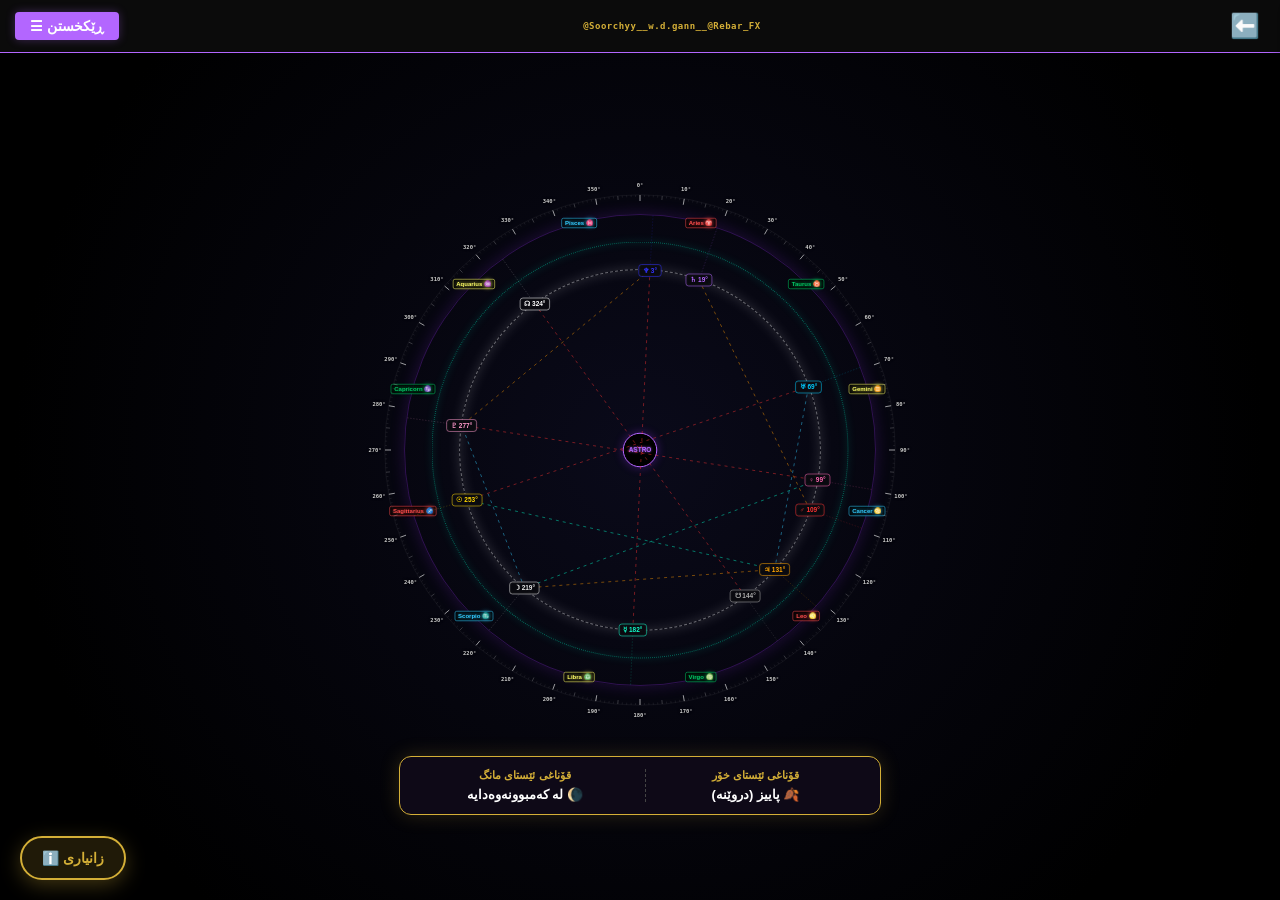
==== astro.html @ 86a9c88e "Add files via upload" ====
<!DOCTYPE html>
<html lang="ku" dir="rtl">
<head>
    <meta charset="UTF-8">
    <meta name="viewport" content="width=device-width, initial-scale=1.0, maximum-scale=1.0, user-scalable=no">
    <title>Rêbar FX - Astro Map API</title>
    <style>
        :root { --neon-cyan: #00ffcc; --neon-gold: #d4af37; --neon-pink: #ff3399; --neon-purple: #b366ff; --neon-blue: #33ccff; --bg-dark: #000; }
        body { background: #000; margin: 0; overflow: hidden; font-family: sans-serif; touch-action: none; color: white; direction: ltr; user-select: none; -webkit-user-select: none; -webkit-touch-callout: none; }
        
        /* Header */
        .header { position: fixed; top: 0; width: 100%; background: rgba(12, 12, 12, 0.95); padding: 12px 15px; border-bottom: 1px solid var(--neon-purple); z-index: 9999; display: flex; align-items: center; justify-content: space-between; box-sizing: border-box; backdrop-filter: blur(5px); direction: ltr;}
        .menu-toggle { background: var(--neon-purple); border: none; color: #fff; padding: 6px 15px; border-radius: 4px; font-weight: bold; cursor: pointer; font-size: 14px; box-shadow: 0 0 10px rgba(179, 102, 255, 0.3); order: 1; }
        .center-brand-text { color: var(--neon-gold); font-weight: bold; font-size: 9px; font-family: monospace; order: 2; flex: 1; text-align: center; letter-spacing: 0.5px; white-space: nowrap; overflow: hidden; text-overflow: ellipsis; padding: 0 5px; }
        .back-arrow-btn { background: transparent; border: none; color: var(--neon-purple); font-size: 24px; cursor: pointer; transition: 0.3s; padding: 0 5px; display: flex; align-items: center; order: 3; text-decoration: none;}
        .back-arrow-btn:active { transform: scale(0.9); color: #fff; }
        
        /* Sidebar */
        .sidebar { position: fixed; top: 0; width: 310px; height: 100%; background: #0a0a0f; z-index: 9999999; transition: 0.3s; padding: 85px 20px 120px 20px; box-sizing: border-box; overflow-y: auto; box-shadow: 0 0 20px rgba(0,0,0,0.9); }
        html[dir="rtl"] .sidebar { right: -320px; border-left: 1px solid var(--neon-purple); direction: rtl; }
        html[dir="rtl"] .sidebar.active { right: 0; }
        html[dir="rtl"] .close-menu { left: 15px; right: auto; }
        html[dir="ltr"] .sidebar { left: -320px; border-right: 1px solid var(--neon-purple); direction: ltr; }
        html[dir="ltr"] .sidebar.active { left: 0; }
        html[dir="ltr"] .close-menu { right: 15px; left: auto; }
        .close-menu { position: absolute; top: 15px; background: none; border: 1px solid var(--neon-purple); color: var(--neon-purple); padding: 2px 8px; cursor: pointer; border-radius: 4px; font-weight: bold; }
        
        /* Form Inputs */
        .menu-item { margin-top: 15px; border-bottom: 1px dashed #333; padding-bottom: 15px; }
        .menu-item label { display: block; color: var(--neon-purple); font-size: 13px; margin-bottom: 6px; font-weight: bold; text-align: center; }
        input, select { background: #0a0a0a; border: 1px solid #444; color: #fff; padding: 8px; border-radius: 5px; font-size: 14px; outline: none; width: 100%; box-sizing: border-box; text-align: center; font-weight: bold; font-family: monospace;}
        input:focus, select:focus { border-color: var(--neon-purple); }
        .helper-text { font-size: 11px; color: #888; margin-top: 8px; text-align: center; line-height: 1.5; }
        .toggle-group { display: flex; align-items: center; justify-content: center; gap: 8px; color: var(--neon-cyan); font-size: 13px; font-weight: bold; margin-top: 10px; }
        .toggle-group input { width: auto; transform: scale(1.2); accent-color: var(--neon-cyan); }

        /* API & Search Boxes */
        .api-box { background: rgba(0, 255, 204, 0.05); padding: 15px; border-radius: 8px; border: 1px dashed var(--neon-cyan); margin-bottom: 15px; text-align: center;}
        .api-box label { color: var(--neon-cyan); font-size: 14px; font-weight: bold; margin-bottom: 10px; display: block;}
        
        .search-box { background: rgba(212, 175, 55, 0.05); padding: 15px; border-radius: 8px; border: 1px dashed var(--neon-gold); margin-bottom: 15px; text-align: center;}
        .search-box label { color: var(--neon-gold); font-size: 14px; font-weight: bold; margin-bottom: 15px; display: block;}
        .search-group { margin-bottom: 12px; border-bottom: 1px solid #222; padding-bottom: 12px;}
        .search-group:last-child { border-bottom: none; margin-bottom: 0; padding-bottom: 0;}
        .search-group input { border-color: #555; color: #fff; font-size: 14px; margin-bottom: 8px;}
        .search-group input:focus { border-color: var(--neon-gold); }
        .degree-result { font-size: 14px; font-weight: bold; background: #000; padding: 4px 8px; border-radius: 4px; border: 1px solid #333; display: inline-block;}

        /* Map Area */
        #viewport-maps { position: absolute; top: 0; left: 0; width: 100vw; height: 100vh; overflow: hidden; display: block; z-index: 10; background: radial-gradient(circle at center, #0a0a1a 0%, #000 80%);}
        .map-area { position: absolute; width: 6000px; height: 6000px; display: flex; align-items: center; justify-content: center; cursor: grab; left: 50%; top: 50%; transform: translate(-50%, -50%);}
        .map-area:active { cursor: grabbing; }
        #zoom-layer { position: relative; transform-origin: center; display: flex; align-items: center; justify-content: center;}
        
        /* Astro Wheel Styles */
        .master-wheel { position: relative; width: 1100px; height: 1100px; display: block; }
        .ring { position: absolute; top: 50%; left: 50%; transform: translate(-50%, -50%); border-radius: 50%; pointer-events: none; }
        
        .degree-ring { width: 1020px; height: 1020px; border: 1px solid rgba(255, 255, 255, 0.1); box-shadow: 0 0 10px rgba(255,255,255,0.02); }
        .degree-text { color: #ccc; font-size: 11px; font-weight: bold; font-family: monospace; z-index: 40; text-shadow: 0 0 5px #000;}
        .zodiac-ring { width: 940px; height: 940px; border: 2px solid rgba(138, 43, 226, 0.3); box-shadow: 0 0 30px rgba(138, 43, 226, 0.2); }
        .live-price-ring { width: 830px; height: 830px; border: 2px dotted rgba(0, 255, 204, 0.4); box-shadow: 0 0 20px rgba(0,255,204,0.1), inset 0 0 20px rgba(0,255,204,0.1); }
        .planet-ring { width: 720px; height: 720px; border: 2px dashed rgba(255, 255, 255, 0.4); box-shadow: 0 0 25px rgba(255,255,255,0.15), inset 0 0 25px rgba(255,255,255,0.15); }
        
        .center-box { position: absolute; top: 50%; left: 50%; transform: translate(-50%, -50%); width: 65px; height: 65px; background: #000; border: 2px solid #b366ff; border-radius: 50%; display: flex; align-items: center; justify-content: center; font-weight: bold; color: #b366ff; font-size: 13px; z-index: 100; box-shadow: 0 0 20px rgba(138, 43, 226, 0.4); text-shadow: 0 0 5px #b366ff;}
        .node { position: absolute; transform: translate(-50%, -50%); white-space: nowrap; pointer-events: none; }
        .zodiac-node { font-size: 12px; font-weight: bold; z-index: 55; background: rgba(0,0,0,0.8); padding: 2px 6px; border-radius: 4px; border: 1px solid; }
        .planet-node { font-size: 13px; font-weight: bold; z-index: 500; background: rgba(10,10,15,0.95); padding: 4px 8px; border-radius: 6px; border: 1px solid; box-shadow: inset 0 0 5px rgba(255,255,255,0.1); transition: 0.3s;}
        
        .live-marker { font-size: 15px !important; font-weight: 900 !important; color: #000 !important; background: var(--neon-cyan) !important; border: 2px solid #fff !important; box-shadow: 0 0 20px var(--neon-cyan) !important; z-index: 600; text-shadow: none !important; transition: all 0.5s ease-out;}
        .search-marker { font-size: 13px !important; font-weight: bold !important; color: #fff !important; background: rgba(212, 175, 55, 0.9) !important; border: 1px solid var(--neon-gold) !important; box-shadow: 0 0 15px var(--neon-gold) !important; z-index: 550;}
        
        svg { position: absolute; top: 0; left: 0; width: 100%; height: 100%; pointer-events: none; z-index: 450; }
        .rx-tag { color: #ff3333; font-size: 10px; font-weight: bold; vertical-align: super; margin-left: 2px;}

        /* Floating Info Button & Modals */
        #astro-info-btn { position: fixed; bottom: 20px; left: 20px; background: rgba(212, 175, 55, 0.15); border: 2px solid var(--neon-gold); color: var(--neon-gold); padding: 12px 20px; border-radius: 30px; font-weight: bold; cursor: pointer; font-size: 14px; z-index: 10001; box-shadow: 0 5px 20px rgba(212, 175, 55, 0.3); backdrop-filter: blur(5px); transition: 0.3s; }
        #astro-info-btn:active { transform: scale(0.95); }

        #phase-container { position: fixed; bottom: 85px; left: 50%; transform: translateX(-50%); background: rgba(15, 10, 25, 0.95); border: 1px solid var(--neon-gold); border-radius: 12px; padding: 12px 15px; z-index: 9999; box-shadow: 0 0 20px rgba(212,175,55,0.2); width: 90%; max-width: 450px; display: none; grid-template-columns: 1fr 1fr; gap: 10px; backdrop-filter: blur(5px); }
        .phase-col { text-align: center; display: flex; flex-direction: column; justify-content: center; }
        .phase-title { font-size: 11px; color: var(--neon-gold); margin-bottom: 5px; font-weight: bold; text-transform: uppercase;}
        .phase-val { font-size: 13px; color: #fff; font-weight: bold; }
        .eclipse-warn { color: #ff3333; font-size: 11px; font-weight: bold; margin-top: 5px; animation: blink 1.5s infinite; }
        @keyframes blink { 0% { opacity: 1; } 50% { opacity: 0.4; } 100% { opacity: 1; } }

        #view-astro-info { position: fixed; top: 50%; left: 50%; transform: translate(-50%, -50%); width: 90%; max-width: 420px; max-height: 85vh; background: rgba(15, 10, 25, 0.98); border: 2px solid var(--neon-gold); border-radius: 12px; padding: 0; box-sizing: border-box; display: none; z-index: 10005; box-shadow: 0 10px 50px rgba(0,0,0,0.9); flex-direction: column; }
        .dash-header { text-align: center; color: var(--neon-gold); font-size: 16px; font-weight: bold; padding: 15px; border-bottom: 1px dashed var(--neon-gold); background: rgba(0,0,0,0.5); border-radius: 12px 12px 0 0; }
        .dash-content { padding: 15px; overflow-y: auto; flex: 1; }
        .section-title { color: #fff; font-size: 14px; border-bottom: 1px solid #444; padding-bottom: 5px; margin-bottom: 10px; font-weight: bold;}
        
        .info-card { background: rgba(0,0,0,0.6); border-radius: 6px; padding: 10px; margin-bottom: 8px; }
        html[dir="rtl"] .info-card { border-right: 4px solid #aaa; text-align: right; }
        html[dir="ltr"] .info-card { border-left: 4px solid #aaa; text-align: left; }
        .info-card.gold-asset { border-color: #ffd700; background: linear-gradient(90deg, rgba(0,0,0,0.8) 0%, rgba(255, 215, 0, 0.1) 100%); }
        .info-card.crypto-asset { border-color: #ff99cc; background: linear-gradient(90deg, rgba(0,0,0,0.8) 0%, rgba(255, 153, 204, 0.1) 100%); }
        .info-card.macro-asset { border-color: #00ffcc; background: linear-gradient(90deg, rgba(0,0,0,0.8) 0%, rgba(0, 255, 204, 0.1) 100%); }
        .info-head { display: flex; justify-content: space-between; align-items: center; border-bottom: 1px solid #333; padding-bottom: 4px; margin-bottom: 6px; }
        .info-title { font-weight: bold; font-size: 13px; color: #fff; }
        .info-body { font-size: 11px; line-height: 1.6; color: #ccc; }
        .info-body strong { color: #fff; }

        .signal-card { background: rgba(0,0,0,0.7); border-radius: 6px; padding: 10px; margin-bottom: 10px; border: 1px solid #333;}
        html[dir="rtl"] .signal-card.buy { border-right: 4px solid #00ffcc; }
        html[dir="ltr"] .signal-card.buy { border-left: 4px solid #00ffcc; }
        html[dir="rtl"] .signal-card.sell { border-right: 4px solid #ff3333; }
        html[dir="ltr"] .signal-card.sell { border-left: 4px solid #ff3333; }
        html[dir="rtl"] .signal-card.neutral { border-right: 4px solid #ffcc00; }
        html[dir="ltr"] .signal-card.neutral { border-left: 4px solid #ffcc00; }
        .sig-head { display: flex; justify-content: space-between; align-items: center; border-bottom: 1px dashed #444; padding-bottom: 5px; margin-bottom: 6px; }
        .sig-title { font-weight: bold; font-size: 13px; color: #fff; }
        .sig-impact { font-size: 10px; color: #00ffcc; background: #111; padding: 4px; border-radius: 4px; margin-bottom: 6px; border: 1px dashed #333; line-height: 1.5;}
        .sig-body { font-size: 11px; line-height: 1.5; color: #ddd; margin-bottom: 6px; }
        .sig-times { display: flex; justify-content: space-between; font-size: 10px; color: #888; background: #050505; padding: 6px; border-radius: 4px; border: 1px solid #222;}
        .sig-times span strong { color: #00ffcc; display: block; margin-top: 2px; font-size: 11px;}
        .sig-times span.end strong { color: #ff3333; }
    </style>
</head>
<body oncontextmenu="return false;">

    <div class="header">
        <button class="menu-toggle" id="btn-menu" data-i18n="btn_menu">☰ ڕێکخستن</button>
        <div class="center-brand-text">@Soorchyy__w.d.gann__@Rebar_FX</div>
        <a href="index.html?showHub=true" class="back-arrow-btn">⬅️</a>
    </div>

    <button id="astro-info-btn" onclick="window.toggleAstroInfo()">
        <span data-i18n="btn_astro_info">ℹ️ زانیاری</span>
    </button>

    <div class="sidebar" id="sidebar">
        <button class="close-menu" id="btn-close-menu">✕</button>
        
        <h3 style="color: var(--neon-purple); text-align: center; border-bottom: 1px dashed #444; padding-bottom: 10px; margin-top: 0;" data-i18n="side_title">ڕێکخستنی فەلەکی</h3>

        <div id="controls-astro">
            
            <div class="api-box">
                <label data-i18n="lbl_api">📡 داتای لایڤ بە دەوری بازنەکە</label>
                <select id="liveApiAsset" onchange="window.toggleLiveApi()" style="color: var(--neon-cyan); border-color: var(--neon-cyan);">
                    <option value="none" data-i18n="api_off">بکوژێنەوە (Off)</option>
                    <option value="BTCUSDT" data-i18n="api_btc">بیتکۆین (BTC)</option>
                    <option value="PAXGUSDT" data-i18n="api_gold">زێڕ (PAXG/XAU)</option>
                </select>
                <div id="liveApiDisplay" style="color:#00ffcc; font-size:18px; margin-top:10px; font-weight:bold; font-family: monospace;">-- $</div>
            </div>

            <div class="search-box">
                <label data-i18n="lbl_search">🔍 گەڕان (قیمەت، بەروار، کات)</label>
                
                <div class="search-group">
                    <input type="number" id="searchPrice" data-i18n-ph="ph_search_price" placeholder="گەڕان بۆ نرخ..." oninput="window.updateAstro()">
                    <select id="astroPriceConvMethod" onchange="window.updateAstro()" style="font-size: 11px; padding: 4px; background:#111;">
                        <option value="sqrt" data-i18n="opt_conv_sqrt">ڕەگی دووجا (Square Root)</option>
                        <option value="mod" data-i18n="opt_conv_mod">دابەشکردن (Modulo 360)</option>
                    </select>
                    <div class="degree-result" id="resPriceDeg" style="color: var(--neon-gold);">--°</div>
                </div>
                
                <div class="search-group">
                    <input type="date" id="searchDate" onchange="window.updateAstro()" style="color: var(--neon-blue);">
                    <div class="degree-result" id="resDateDeg" style="color: var(--neon-blue);">--°</div>
                </div>
                
                <div class="search-group">
                    <input type="time" id="searchTime" onchange="window.updateAstro()" style="color: var(--neon-pink);">
                    <div class="degree-result" id="resTimeDeg" style="color: var(--neon-pink);">--°</div>
                </div>
                
                <div class="helper-text" data-i18n="help_search">هەر یەکێک بنووسیت ڕاستەوخۆ دەچێتە سەر نەخشەکە.</div>
            </div>

            <div class="menu-item">
                <label data-i18n="lbl_geom">شێوەی ئەندازەیی (Geometry)</label>
                <select id="astroGeometry" onchange="window.updateAstro()">
                    <option value="none" data-i18n="geo_none" selected>بێ شێوە (None)</option>
                    <option value="tetra" data-i18n="geo_tetra">تێتراگرام (چوارگۆشە - 90°)</option>
                    <option value="penta" data-i18n="geo_penta">پێنتاگرام (٥ پەڕ - 72°)</option>
                    <option value="hexa" data-i18n="geo_hexa">هێکساگرام (٦ پەڕ - 60°)</option>
                </select>
            </div>

            <div class="menu-item">
                <label data-i18n="lbl_astro_datetime">بەروار و کات (هەسارەکان)</label>
                <input type="date" id="astroDate" onchange="window.updateAstro()">
                <input type="time" id="astroTime" onchange="window.updateAstro()" style="margin-top: 5px;">
                <div class="helper-text" data-i18n="help_live">بەتاڵی بهێڵەوە بۆ کاتی لایڤ</div>
            </div>

            <div class="menu-item" style="border-bottom: none; display: flex; flex-wrap: wrap; justify-content: center; gap: 15px;">
                <div class="toggle-group"><input type="checkbox" id="astroShowPlanets" checked><span data-i18n="toggle_planets">هەسارەکان</span></div>
                <div class="toggle-group"><input type="checkbox" id="astroShowAspects" checked><span data-i18n="toggle_aspects">هێڵی پەیوەندییەکان</span></div>
            </div>
        </div>
    </div>

    <div id="view-astro-info">
        <div class="dash-header">
            <span style="cursor: pointer; color: #ff3333; float: left; font-size: 20px; line-height: 1;" onclick="window.toggleAstroInfo()">✕</span>
            <span data-i18n="info_dash_title">ℹ️ زانیاری و پەیوەندییەکان</span> 
        </div>
        <div class="dash-content">
            <div class="section-title" data-i18n="sec_static_info">📚 ڕێبەری هەسارەکان</div>
            <div id="info-content-container"></div>

            <div class="section-title" style="margin-top: 25px;" data-i18n="sec_live_aspects">⚡ پەیوەندییە چالاکەکان</div>
            <div id="live-aspects-container"></div>
        </div>
    </div>

    <div id="phase-container"></div>

    <div id="viewport-maps">
        <div class="map-area" id="map">
            <div id="zoom-layer">
                <div class="master-wheel" id="container-astro">
                    <div class="ring degree-ring"></div>
                    <div class="ring zodiac-ring"></div>
                    <div class="ring live-price-ring"></div>
                    <div class="ring planet-ring"></div>
                    <div class="center-box">ASTRO</div>
                    <svg id="svg-layer-astro"></svg>
                </div>
            </div>
        </div>
    </div>

    <script>
        const lexicon = {
            ku: {
                btn_menu: "☰ ڕێکخستن", side_title: "ڕێکخستنی فەلەکی", btn_astro_info: "ℹ️ زانیاری",
                lbl_api: "📡 داتای لایڤ بە دەوری بازنەکە (API)", api_off: "بکوژێنەوە (Off)", api_btc: "بیتکۆین (BTC)", api_gold: "زێڕ (PAXG/XAU)",
                lbl_search: "🔍 گەڕان (قیمەت، بەروار، کات)", ph_search_price: "گەڕان بۆ نرخ...", help_search: "هەر یەکێک بنووسیت ڕاستەوخۆ دەچێتە سەر نەخشەکە.",
                opt_conv_sqrt: "ڕەگی دووجا (Square Root)", opt_conv_mod: "دابەشکردن (Modulo 360)",
                lbl_geom: "شێوەی ئەندازەیی (Geometry)", geo_none: "بێ شێوە (None)", geo_tetra: "تێتراگرام (چوارگۆشە - 90°)", geo_penta: "پێنتاگرام (٥ پەڕ - 72°)", geo_hexa: "هێکساگرام (٦ پەڕ - 60°)",
                lbl_astro_datetime: "بەروار و کات (هەسارەکان)", help_live: "بەتاڵی بهێڵەوە بۆ کاتی لایڤ",
                toggle_planets: " پیشاندانی هەسارەکان", toggle_aspects: " هێڵی پەیوەندییەکان",
                ar: "Aries ♈", ta: "Taurus ♉", ge: "Gemini ♊", ca: "Cancer ♋", le: "Leo ♌", vi: "Virgo ♍", li: "Libra ♎", sc: "Scorpio ♏", sa: "Sagittarius ♐", cp: "Capricorn ♑", aq: "Aquarius ♒", pi: "Pisces ♓",
                sec_live_aspects: "⚡ پەیوەندییە چالاکەکانی ئێستا", sec_static_info: "📚 ڕێبەری هەسارەکان (W.D. Gann)", no_signals: "هیچ پەیوەندییەکی ئەندازەیی چالاک نییە.", sig_start: "دەستپێک:", sig_end: "کۆتایی:",
                asp_conj: "Conjunction (0°)", asp_opp: "Opposition (180°)", asp_trine: "Trine (120°)", asp_sq: "Square (90°)", asp_sext: "Sextile (60°)",
                eff_opp: "هێزی ڕاکێشانی پێچەوانە. فشارێکی زۆر بۆ دابەزینی خێرا و گۆڕینی ترێند.", eff_trine: "هاوسەنگی وزەکان. پاڵپشتییەکی زۆر بەهێز بۆ بەردەوامبوونی ترێند.", eff_sq: "پێکدادان. دروستبوونی بەرگرییەکی سەخت و ئەگەری شکانی توند.", eff_sext: "هاوکاری هەسارەکان. هەلێکی کورتخایەن بۆ ئارامی بازاڕ.", eff_conj: "یەکگرتنی وزەکان. دروستبوونی ترێندێکی نوێی بەهێز.", eff_conj_moon: "خۆرگیران/مانگ نوێ. وەرچەرخانی مێژوویی.",
                info_gold: "زێڕ (XAUUSD) 🪙", info_sun_moon: "<strong>☉ خۆر & ☽ مانگ:</strong> نوێنەری سەرەکی ترێندی زێڕن. مانگی پڕ و نوێ لوتکە و بنکە دیاری دەکەن.", info_nodes: "<strong>☊ / ☋ گرێکان:</strong> کاتی گیرانەکان. گەورەترین وەرچەرخانی مێژوویی زێڕ لێرەدا دەبێت.",
                info_crypto: "بیتکۆین و جیۆلۆجی ₿ 🌋", info_pluto: "<strong>♇ پلوتۆ:</strong> نوێنەری گۆڕانکارییە قووڵەکان، جەنگ، و دیفای.", info_uranus: "<strong>♅ ئۆرانۆس:</strong> شۆکەکان، بومەلەرزە، و تەقینەوە لەناکاوەکانی کریپتۆ.",
                info_macro: "هەواڵە ئابوورییەکان 📊", info_jup_sat: "<strong>♃ موشتەری:</strong> داتای باش و هەڵاوسان. <br><strong>♄ زوحەل:</strong> بڕیاری بانکی ناوەندی و ترس.", info_mars_merc: "<strong>♂ مەریخ:</strong> جووڵەی توند لە NFP.<br><strong>☿ عەتارید (Rx):</strong> ناجێگیریی خێرا.",
                sun_title: "قۆناغی ئێستای خۆر", sun_spring: "🌱 بەهار (گەشە)", sun_summer: "☀️ هاوین (هێز)", sun_autumn: "🍂 پاییز (دروێنە)", sun_winter: "❄️ زستان (کەمبوونەوە)",
                moon_title: "قۆناغی ئێستای مانگ", moon_new: "🌑 مانگی نوێ - گۆڕان", moon_waxing: "🌒 لە گەشەدایە", moon_1q: "🌓 چارەکی یەکەم", moon_wax_gib: "🌔 بەرەو پڕبوون", moon_full: "🌕 مانگی پڕ - وەرچەرخان", moon_wan_gib: "🌖 بەرەو کەمبوون", moon_3q: "🌗 چارەکی کۆتایی", moon_waning: "🌘 لە کەمبوونەوەدایە", moon_eclipse_solar: "⚠️ ئاگاداری: خۆرگیران!", moon_eclipse_lunar: "⚠️ ئاگاداری: مانگگیران!", impact_gold: "زێڕ و زیو", impact_crypto: "کریپتۆ و جیۆپۆلەتیکی 🌋", impact_news: "هەواڵی ئابووری 📊", info_dash_title: "ℹ️ زانیاری و پەیوەندییەکان"
            },
            ar: {
                btn_menu: "☰ إعدادات", side_title: "إعدادات الفلك", btn_astro_info: "ℹ️ معلومات",
                lbl_api: "📡 بيانات حية على الدائرة (API)", api_off: "إيقاف (Off)", api_btc: "بيتكوين (BTC)", api_gold: "ذهب (PAXG)",
                lbl_search: "🔍 البحث وتحويل الدرجات", ph_search_price: "بحث عن سعر...", help_search: "يتم تعيين كل إدخال مباشرة على الخريطة.",
                opt_conv_sqrt: "الجذر التربيعي", opt_conv_mod: "القسمة (Modulo 360)",
                lbl_geom: "الشكل الهندسي (Geometry)", geo_none: "بدون (None)", geo_tetra: "مربع (90°)", geo_penta: "خماسي (72°)", geo_hexa: "سداسي (60°)",
                lbl_astro_datetime: "التاريخ والوقت", help_live: "اتركه فارغاً للوقت الحي",
                toggle_planets: " إظهار الكواكب", toggle_aspects: " خطوط الزوايا",
                ar: "Aries ♈", ta: "Taurus ♉", ge: "Gemini ♊", ca: "Cancer ♋", le: "Leo ♌", vi: "Virgo ♍", li: "Libra ♎", sc: "Scorpio ♏", sa: "Sagittarius ♐", cp: "Capricorn ♑", aq: "Aquarius ♒", pi: "Pisces ♓",
                sec_live_aspects: "⚡ الزوايا الفلكية الحالية", sec_static_info: "📚 دليل الكواكب (جان)", no_signals: "لا توجد زوايا نشطة.", sig_start: "يبدأ:", sig_end: "ينتهي:",
                asp_conj: "اقتران (0°)", asp_opp: "تقابل (180°)", asp_trine: "تثليث (120°)", asp_sq: "تربيع (90°)", asp_sext: "تسديس (60°)",
                eff_opp: "ضغط عالي لهبوط سريع وتغيير الترند.", eff_trine: "دعم قوي جداً لاستمرار الترند.", eff_sq: "مقاومة عنيفة واحتمال كسر قوي.", eff_sext: "استقرار قصير المدى.", eff_conj: "بداية ترند جديد قوي.", eff_conj_moon: "كسوف/قمر جديد. انعكاس تاريخي.",
                info_gold: "الذهب (XAUUSD) 🪙", info_sun_moon: "<strong>☉ الشمس & ☽ القمر:</strong> المحرك الرئيسي للذهب.", info_nodes: "<strong>☊ / ☋ العقد:</strong> الكسوف والتحولات التاريخية.",
                info_crypto: "الكريبتو والجيولوجيا ₿ 🌋", info_pluto: "<strong>♇ بلوتو:</strong> التغيرات العميقة والحروب.", info_uranus: "<strong>♅ أورانوس:</strong> الصدمات والتقلبات العنيفة.",
                info_macro: "الأخبار الاقتصادية 📊", info_jup_sat: "<strong>♃ المشتري:</strong> تضخم. <br><strong>♄ زحل:</strong> الخوف.", info_mars_merc: "<strong>♂ المريخ:</strong> حركات عنيفة.<br><strong>☿ عطارد:</strong> تقلبات سريعة.",
                sun_title: "طور الشمس الحالي", sun_spring: "🌱 ربيع", sun_summer: "☀️ صيف", sun_autumn: "🍂 خريف", sun_winter: "❄️ شتاء",
                moon_title: "طور القمر الحالي", moon_new: "🌑 محاق", moon_waxing: "🌒 هلال", moon_1q: "🌓 تربيع أول", moon_wax_gib: "🌔 أحدب", moon_full: "🌕 بدر", moon_wan_gib: "🌖 أحدب", moon_3q: "🌗 تربيع أخير", moon_waning: "🌘 هلال", moon_eclipse_solar: "⚠️ كسوف الشمس!", moon_eclipse_lunar: "⚠️ خسوف القمر!", impact_gold: "الذهب", impact_crypto: "كريبتو 🌋", impact_news: "أخبار اقتصادية 📊", info_dash_title: "ℹ️ الأدلة والتأثيرات"
            },
            en: {
                btn_menu: "☰ Settings", side_title: "Astro Settings", btn_astro_info: "ℹ️ Info",
                lbl_api: "📡 Live Data on Wheel (API)", api_off: "Off", api_btc: "Bitcoin (BTC)", api_gold: "Gold (PAXG)",
                lbl_search: "🔍 Search & Plot Degrees", ph_search_price: "Search Price...", help_search: "Any input will be automatically plotted on the map.",
                opt_conv_sqrt: "Square Root Method", opt_conv_mod: "Modulo 360",
                lbl_geom: "Geometry Overlay", geo_none: "None", geo_tetra: "Square (90°)", geo_penta: "Pentagon (72°)", geo_hexa: "Hexagram (60°)",
                lbl_astro_datetime: "Date & Time (Backtest)", help_live: "Leave empty for live time",
                toggle_planets: " Show Planets", toggle_aspects: " Aspect Lines",
                ar: "Aries ♈", ta: "Taurus ♉", ge: "Gemini ♊", ca: "Cancer ♋", le: "Leo ♌", vi: "Virgo ♍", li: "Libra ♎", sc: "Scorpio ♏", sa: "Sagittarius ♐", cp: "Capricorn ♑", aq: "Aquarius ♒", pi: "Pisces ♓",
                sec_live_aspects: "⚡ Live Active Aspects", sec_static_info: "📚 Gann Planetary Guide", no_signals: "No active aspects currently.", sig_start: "Start:", sig_end: "End:",
                asp_conj: "Conjunction (0°)", asp_opp: "Opposition (180°)", asp_trine: "Trine (120°)", asp_sq: "Square (90°)", asp_sext: "Sextile (60°)",
                eff_opp: "High pressure for rapid drops.", eff_trine: "Strong support for trend.", eff_sq: "Heavy resistance and breakouts.", eff_sext: "Short-term stability.", eff_conj: "Creates a new strong trend.", eff_conj_moon: "Eclipse/New Moon. Major reversal.",
                info_gold: "Gold (XAUUSD) 🪙", info_sun_moon: "<strong>☉ Sun & ☽ Moon:</strong> Master trend makers.", info_nodes: "<strong>☊ / ☋ Nodes:</strong> Eclipse markers.",
                info_crypto: "Crypto & Geology ₿ 🌋", info_pluto: "<strong>♇ Pluto:</strong> Deep systemic changes.", info_uranus: "<strong>♅ Uranus:</strong> Sudden shocks, crypto waves.",
                info_macro: "Macro News 📊", info_jup_sat: "<strong>♃ Jupiter:</strong> Good data. <br><strong>♄ Saturn:</strong> Fear and rates.", info_mars_merc: "<strong>♂ Mars:</strong> Aggressive breakouts.<br><strong>☿ Mercury:</strong> Fast whip-saws.",
                sun_title: "Sun Phase", sun_spring: "🌱 Spring", sun_summer: "☀️ Summer", sun_autumn: "🍂 Autumn", sun_winter: "❄️ Winter",
                moon_title: "Lunar Phase", moon_new: "🌑 New Moon", moon_waxing: "🌒 Waxing", moon_1q: "🌓 1st Qtr", moon_wax_gib: "🌔 Gibbous", moon_full: "🌕 Full Moon", moon_wan_gib: "🌖 Gibbous", moon_3q: "🌗 3rd Qtr", moon_waning: "🌘 Waning", moon_eclipse_solar: "⚠️ Solar Eclipse!", moon_eclipse_lunar: "⚠️ Lunar Eclipse!", impact_gold: "Gold", impact_crypto: "Crypto 🌋", impact_news: "News 📊", info_dash_title: "ℹ️ Astro Guidelines"
            }
        };

        let currentLang = 'ku';

        function applyLanguage() {
            try { currentLang = localStorage.getItem('rfx_lang') || 'ku'; } catch(e) {}
            document.documentElement.dir = currentLang === 'en' ? 'ltr' : 'rtl';
            
            document.querySelectorAll('[data-i18n]').forEach(el => {
                const key = el.getAttribute('data-i18n');
                if (lexicon[currentLang] && lexicon[currentLang][key]) el.innerHTML = lexicon[currentLang][key];
            });
            document.querySelectorAll('[data-i18n-ph]').forEach(el => {
                const key = el.getAttribute('data-i18n-ph');
                if (lexicon[currentLang] && lexicon[currentLang][key]) el.placeholder = lexicon[currentLang][key];
            });

            let t = lexicon[currentLang];
            let infoContainer = document.getElementById('info-content-container');
            if(infoContainer && t) {
                infoContainer.innerHTML = `
                    <div class="info-card gold-asset"><div class="info-head"><span class="info-title">${t.info_gold}</span></div><div class="info-body">${t.info_sun_moon}<br><br>${t.info_nodes}</div></div>
                    <div class="info-card crypto-asset"><div class="info-head"><span class="info-title">${t.info_crypto}</span></div><div class="info-body">${t.info_pluto}<br><br>${t.info_uranus}</div></div>
                    <div class="info-card macro-asset"><div class="info-head"><span class="info-title">${t.info_macro}</span></div><div class="info-body">${t.info_jup_sat}<br><br>${t.info_mars_merc}</div></div>
                `;
            }
            
            let phase = document.getElementById('phase-container');
            if(phase) {
                phase.style.direction = currentLang === 'en' ? 'ltr' : 'rtl';
                let col1 = phase.querySelector('.phase-col:first-child');
                if(col1) { col1.style.borderLeft = currentLang === 'en' ? 'none' : '1px dashed #444'; col1.style.borderRight = currentLang === 'en' ? '1px dashed #444' : 'none'; }
            }
        }

        // --- Live API Logic ---
        window.livePriceValue = null;
        window.livePriceDegree = null;
        let liveApiInterval;

        window.toggleLiveApi = function() {
            clearInterval(liveApiInterval);
            let asset = document.getElementById('liveApiAsset').value;
            if(asset === 'none') {
                document.getElementById('liveApiDisplay').innerText = "-- $";
                window.livePriceValue = null;
                window.livePriceDegree = null;
                window.updateAstro();
                return;
            }
            fetchLivePrice(asset);
            liveApiInterval = setInterval(() => fetchLivePrice(asset), 5000);
        }

        async function fetchLivePrice(symbol) {
            try {
                let res = await fetch(`https://api.binance.com/api/v3/ticker/price?symbol=${symbol}`);
                let data = await res.json();
                if(data.price) {
                    let price = parseFloat(data.price);
                    window.livePriceValue = price;
                    document.getElementById('liveApiDisplay').innerText = price.toFixed(2) + " $";
                    
                    let convMethod = document.getElementById('astroPriceConvMethod').value;
                    if(convMethod === 'sqrt') window.livePriceDegree = (Math.sqrt(price) * 180) % 360;
                    else window.livePriceDegree = price % 360;
                    
                    window.updateAstro();
                }
            } catch(e) { console.log("API Error", e); }
        }

        // --- Core UI Logic ---
        document.addEventListener('DOMContentLoaded', function() {
            document.getElementById('btn-menu').addEventListener('click', function(e) { e.stopPropagation(); document.getElementById('sidebar').classList.toggle('active'); });
            document.getElementById('btn-close-menu').addEventListener('click', function() { document.getElementById('sidebar').classList.remove('active'); });

            applyLanguage();
            loadAstroSet();
            window.toggleLiveApi();
            
            px = 0; py = 0; upT();
            window.updateAstro();
            setInterval(() => { window.updateAstro(); }, 60000); // Update every minute to keep planets fresh
        });

        window.toggleAstroInfo = function() {
            const dash = document.getElementById('view-astro-info'); 
            dash.style.display = (dash.style.display === 'none' || dash.style.display === '') ? 'flex' : 'none';
        };

        const astIds = ['astroGeometry', 'searchPrice', 'astroPriceConvMethod', 'searchDate', 'searchTime', 'astroDate', 'astroTime'];
        const astChecks = ['astroShowPlanets', 'astroShowAspects'];

        function loadAstroSet() { 
            try { 
                astIds.forEach(id => { let v = localStorage.getItem('rfx_ast_' + id); let el = document.getElementById(id); if(v !== null && el) el.value = v; }); 
                astChecks.forEach(id => { let v = localStorage.getItem('rfx_ast_' + id); let el = document.getElementById(id); if(v !== null && el) el.checked = (v === 'true'); });
            } catch(e) {} 
        }
        function saveAstroSet() { 
            try { 
                astIds.forEach(id => { let el = document.getElementById(id); if(el) localStorage.setItem('rfx_ast_' + id, el.value); }); 
                astChecks.forEach(id => { let el = document.getElementById(id); if(el) localStorage.setItem('rfx_ast_' + id, el.checked); });
            } catch(e) {} 
        }

        astIds.forEach(id => {
            let el = document.getElementById(id);
            if(el) {
                el.addEventListener('change', () => { saveAstroSet(); window.updateAstro(); });
                if(el.tagName === 'INPUT') el.addEventListener('input', () => { saveAstroSet(); window.updateAstro(); });
            }
        });
        astChecks.forEach(id => {
            let el = document.getElementById(id);
            if(el) { el.addEventListener('change', () => { saveAstroSet(); window.updateAstro(); }); }
        });

        // --- J2000 Keplerian Astro Engine ---
        function getPlanets(dateObj) {
            const d = (dateObj.getTime() / 86400000) - 10957.5;
            let gSun = (357.529 + 0.98560028 * d) % 360, qSun = (280.459 + 0.98564736 * d) % 360;
            let LSun = qSun + 1.915 * Math.sin(gSun * Math.PI/180) + 0.020 * Math.sin(2*gSun * Math.PI/180);
            let LMoon = (218.316 + 13.176396 * d) % 360, MMoon = (134.963 + 13.064993 * d) % 360; LMoon = LMoon + 6.289 * Math.sin(MMoon * Math.PI/180);
            let LMerc = (252.251 + 4.092339 * d) % 360, LVen = (181.979 + 1.602130 * d) % 360, LMars = (355.433 + 0.524020 * d) % 360;
            let LJup = (34.351 + 0.083091 * d) % 360, LSat = (50.077 + 0.033459 * d) % 360, LUra = (314.055 + 0.011731 * d) % 360;
            let LNep = (304.349 + 0.005981 * d) % 360, LPluto = (238.929 + 0.00396 * d) % 360;
            let LNode = (125.045 - 0.05295 * d) % 360, LSouthNode = (LNode + 180) % 360; 

            let pl = [
                { id: "Sun", symbol: "☉", angle: LSun, color: "#ffd700", speed: 0.9856 }, { id: "Moon", symbol: "☽", angle: LMoon, color: "#e6e6e6", speed: 13.176 },
                { id: "Mercury", symbol: "☿", angle: LMerc, color: "#11ffcc", speed: 4.092 }, { id: "Venus", symbol: "♀", angle: LVen, color: "#ff66b2", speed: 1.602 },
                { id: "Mars", symbol: "♂", angle: LMars, color: "#ff3333", speed: 0.524 }, { id: "Jupiter", symbol: "♃", angle: LJup, color: "#ffa500", speed: 0.083 },
                { id: "Saturn", symbol: "♄", angle: LSat, color: "#b366ff", speed: 0.033 }, { id: "Uranus", symbol: "♅", angle: LUra, color: "#00ccff", speed: 0.011 },
                { id: "Neptune", symbol: "♆", angle: LNep, color: "#3333ff", speed: 0.005 }, { id: "Pluto", symbol: "♇", angle: LPluto, color: "#ff99cc", speed: 0.003 },
                { id: "Node", symbol: "☊", angle: LNode, color: "#ffffff", speed: -0.052 }, { id: "S-Node", symbol: "☋", angle: LSouthNode, color: "#aaaaaa", speed: -0.052 }
            ];
            return pl.map(p => { p.angle = p.angle % 360; if (p.angle < 0) p.angle += 360; return p; });
        }

        function getStaticTime(nowDate, orbDeg, relativeSpeed, isStart, maxOrb) { 
            let dDiff = (maxOrb - orbDeg) / (relativeSpeed || 1);
            let tDate = new Date(nowDate.getTime() + (isStart ? -1 : 1) * dDiff * 86400000);
            return tDate.toLocaleDateString('en-GB') + " " + tDate.getHours().toString().padStart(2, '0') + ":00"; 
        }

        function createLine(x1, y1, x2, y2, color, dash) { 
            let l = document.createElementNS("http://www.w3.org/2000/svg", "line"); 
            l.setAttribute("x1", x1); l.setAttribute("y1", y1); l.setAttribute("x2", x2); l.setAttribute("y2", y2); 
            l.setAttribute("stroke", color); l.setAttribute("stroke-dasharray", dash); return l; 
        }

        function addNode(parent, cls, x, y, txt, colorCode = null) { 
            const n = document.createElement('div'); n.className = 'node ' + cls; n.style.left = x + 'px'; n.style.top = y + 'px'; 
            n.innerHTML = txt; if(colorCode) { n.style.color = colorCode; n.style.borderColor = colorCode; if(cls.includes('zodiac-node')) n.style.textShadow = `0 0 10px ${colorCode}`; }
            parent.appendChild(n); 
        }

        window.updateAstro = function() {
            let t = lexicon[currentLang] || lexicon['ku'];
            
            // Map Datetime
            let dateVal = document.getElementById('astroDate').value;
            let timeVal = document.getElementById('astroTime').value || '00:00:00';
            let now = dateVal ? new Date(dateVal + 'T' + timeVal) : new Date();
            let planets = getPlanets(now);

            // 1. Search Box Calculations
            let searchP = parseFloat(document.getElementById('searchPrice').value);
            let convMethod = document.getElementById('astroPriceConvMethod').value;
            let manualPriceDegree = null;
            if(searchP && searchP > 0) {
                if(convMethod === 'sqrt') manualPriceDegree = (Math.sqrt(searchP) * 180) % 360;
                else manualPriceDegree = searchP % 360;
                document.getElementById('resPriceDeg').innerText = manualPriceDegree.toFixed(1) + "°";
            } else {
                document.getElementById('resPriceDeg').innerText = "--°";
            }

            let searchD = document.getElementById('searchDate').value;
            let manualDateDegree = null;
            if(searchD) {
                let d = new Date(searchD); let year = d.getFullYear(); let springEq = new Date(year, 2, 21);
                let diff = (d - springEq) / (1000 * 60 * 60 * 24);
                manualDateDegree = (diff * 0.9856) % 360;
                if(manualDateDegree < 0) manualDateDegree += 360;
                document.getElementById('resDateDeg').innerText = manualDateDegree.toFixed(1) + "°";
            } else {
                document.getElementById('resDateDeg').innerText = "--°";
            }

            let searchT = document.getElementById('searchTime').value;
            let manualTimeDegree = null;
            if(searchT) {
                let parts = searchT.split(':'); let h = parseInt(parts[0]); let m = parseInt(parts[1]);
                manualTimeDegree = ((h + m/60) / 24) * 360;
                document.getElementById('resTimeDeg').innerText = manualTimeDegree.toFixed(1) + "°";
            } else {
                document.getElementById('resTimeDeg').innerText = "--°";
            }

            // 2. Geometry fixed at 0 Degrees (Aries)
            let geomMode = document.getElementById('astroGeometry').value;
            let geomAnchor = 0; // هەمیشە لەسەر پلەی سفرە بۆ ئەوەی خوار نەبێتەوە!

            const wheelDiv = document.getElementById('container-astro');
            const svg = document.getElementById('svg-layer-astro');
            wheelDiv.querySelectorAll('.node').forEach(el => el.remove());
            svg.innerHTML = '';

            // گۆڕینی ئاراستەی سووڕانەوەکە بۆ لای ڕاست (+1)
            const center = 550, rDegreeRing = 510, rZodiac = 470, rLivePrice = 415, rPlanet = 360, spinDir = 1; 

            // 1. Draw 0-360 Degree Ring (Clean Protractor Style)
            for(let d=0; d<360; d+=1) {
                let rad = (d * spinDir - 90) * Math.PI / 180;
                let isMajor = (d % 10 === 0);
                let isMinor = (d % 5 === 0 && !isMajor);
                
                let tickLen = isMajor ? 12 : (isMinor ? 8 : 4);
                let px1 = center + rDegreeRing * Math.cos(rad);
                let py1 = center + rDegreeRing * Math.sin(rad);
                let px2 = center + (rDegreeRing - tickLen) * Math.cos(rad);
                let py2 = center + (rDegreeRing - tickLen) * Math.sin(rad);
                
                let tickColor = isMajor ? "rgba(255,255,255,0.6)" : (isMinor ? "rgba(255,255,255,0.4)" : "rgba(255,255,255,0.15)");
                let tick = createLine(px1, py1, px2, py2, tickColor, "0");
                tick.setAttribute("stroke-width", isMajor ? "2" : "1");
                svg.appendChild(tick);

                if(isMajor) {
                    let tx = center + (rDegreeRing + 20) * Math.cos(rad);
                    let ty = center + (rDegreeRing + 20) * Math.sin(rad);
                    addNode(wheelDiv, 'degree-text', tx, ty, d + "°");
                }
            }

            // 2. Zodiac Nodes
            const zodiacData = [
                {k: "ar", c: "#ff4d4d"}, {k: "ta", c: "#00cc66"}, {k: "ge", c: "#ffff66"}, {k: "ca", c: "#33ccff"}, 
                {k: "le", c: "#ff4d4d"}, {k: "vi", c: "#00cc66"}, {k: "li", c: "#ffff66"}, {k: "sc", c: "#33ccff"}, 
                {k: "sa", c: "#ff4d4d"}, {k: "cp", c: "#00cc66"}, {k: "aq", c: "#ffff66"}, {k: "pi", c: "#33ccff"}
            ];

            for (let i = 0; i < 12; i++) {
                let angle = (i * 30 + 15), px = center + rZodiac * Math.cos((angle * spinDir - 90) * Math.PI / 180), py = center + rZodiac * Math.sin((angle * spinDir - 90) * Math.PI / 180);
                addNode(wheelDiv, 'zodiac-node', px, py, t[zodiacData[i].k], zodiacData[i].c);
            }

            // 3. Draw Live Price on its own Ring
            if (window.livePriceDegree !== null && window.livePriceDegree !== undefined) {
                let pRad = (window.livePriceDegree * spinDir - 90) * Math.PI / 180;
                let px = center + rLivePrice * Math.cos(pRad), py = center + rLivePrice * Math.sin(pRad);
                addNode(wheelDiv, 'planet-node live-marker', px, py, `📡 $${window.livePriceValue.toFixed(1)}`);
                let guideLine = createLine(center, center, px, py, "#00ffcc", "2,2"); guideLine.setAttribute("stroke-width", "2"); guideLine.setAttribute("opacity", "0.5"); svg.appendChild(guideLine);
            }

            // 4. Draw Markers for Search Inputs
            if (manualPriceDegree !== null) {
                let pRad = (manualPriceDegree * spinDir - 90) * Math.PI / 180;
                let px = center + rPlanet * Math.cos(pRad), py = center + rPlanet * Math.sin(pRad);
                addNode(wheelDiv, 'planet-node search-marker', px, py, `🎯 ${searchP}`, "#000");
                let guideLine = createLine(center, center, px, py, "#d4af37", "4,4"); guideLine.setAttribute("stroke-width", "2"); svg.appendChild(guideLine);
            }

            if (manualDateDegree !== null) {
                let pRad = (manualDateDegree * spinDir - 90) * Math.PI / 180;
                let px = center + rPlanet * Math.cos(pRad), py = center + rPlanet * Math.sin(pRad);
                addNode(wheelDiv, 'planet-node search-marker', px, py, `📅 Date`, "#000");
                let guideLine = createLine(center, center, px, py, "#33ccff", "4,4"); guideLine.setAttribute("stroke-width", "2"); svg.appendChild(guideLine);
            }

            if (manualTimeDegree !== null) {
                let pRad = (manualTimeDegree * spinDir - 90) * Math.PI / 180;
                let px = center + rPlanet * Math.cos(pRad), py = center + rPlanet * Math.sin(pRad);
                addNode(wheelDiv, 'planet-node search-marker', px, py, `⏱️ Time`, "#000");
                let guideLine = createLine(center, center, px, py, "#ff3399", "4,4"); guideLine.setAttribute("stroke-width", "2"); svg.appendChild(guideLine);
            }

            let showPlanets = document.getElementById('astroShowPlanets') ? document.getElementById('astroShowPlanets').checked : true;
            let showAspects = document.getElementById('astroShowAspects') ? document.getElementById('astroShowAspects').checked : true;

            // Aspect Signal Generation
            let signalsHTML = "";
            let hasSignals = false;

            for(let i=0; i<planets.length; i++) {
                for(let j=i+1; j<planets.length; j++) {
                    let diff = Math.abs(planets[i].angle - planets[j].angle);
                    if(diff > 180) diff = 360 - diff;
                    
                    let lineCol = "", aspectName = "", effectDesc = "", cardType = "neutral", orb = 0, maxLimit = 5;
                    
                    if(Math.abs(diff - 0) < 6) { lineCol = "#ff3399"; aspectName = t.asp_conj; orb = diff; maxLimit = 6; effectDesc = (planets[i].id === "Sun" && planets[j].id === "Moon") ? t.eff_conj_moon : t.eff_conj; cardType = (planets[i].id === "Sun" && planets[j].id === "Moon") ? "sell" : "buy"; } 
                    else if(Math.abs(diff - 180) < 6) { lineCol = "#ff3333"; aspectName = t.asp_opp; orb = Math.abs(diff - 180); maxLimit = 6; effectDesc = t.eff_opp; cardType = "sell"; } 
                    else if(Math.abs(diff - 120) < 5) { lineCol = "#00ffcc"; aspectName = t.asp_trine; orb = Math.abs(diff - 120); maxLimit = 5; effectDesc = t.eff_trine; cardType = "buy"; } 
                    else if(Math.abs(diff - 90) < 5) { lineCol = "#ff9900"; aspectName = t.asp_sq; orb = Math.abs(diff - 90); maxLimit = 5; effectDesc = t.eff_sq; cardType = "neutral"; } 
                    else if(Math.abs(diff - 60) < 4) { lineCol = "#33ccff"; aspectName = t.asp_sext; orb = Math.abs(diff - 60); maxLimit = 4; effectDesc = t.eff_sext; cardType = "buy"; } 
                    
                    if(lineCol !== "") {
                        hasSignals = true;
                        let impactStr = ""; let combinedIDs = planets[i].id + planets[j].id;
                        if(combinedIDs.includes("Sun") || combinedIDs.includes("Moon") || combinedIDs.includes("Venus")) impactStr += t.impact_gold;
                        if(combinedIDs.includes("Uranus") || combinedIDs.includes("Pluto") || combinedIDs.includes("Node")) { impactStr += (impactStr !== "" ? " | " : "") + t.impact_crypto; cardType = "sell"; }
                        if(combinedIDs.includes("Jupiter") || combinedIDs.includes("Saturn") || combinedIDs.includes("Mars") || combinedIDs.includes("Mercury")) { impactStr += (impactStr !== "" ? " | " : "") + t.impact_news; if(combinedIDs.includes("Jupiter")) cardType = "buy"; else if (combinedIDs.includes("Saturn")) cardType = "sell"; }

                        let relSpeed = Math.abs(planets[i].speed - planets[j].speed) || 0.5;
                        let startTime = getStaticTime(now, orb, relSpeed, true, maxLimit), endTime = getStaticTime(now, orb, relSpeed, false, maxLimit);
                        
                        signalsHTML += `
                            <div class="signal-card ${cardType}">
                                <div class="sig-head"><span class="sig-title">${planets[i].symbol} ${planets[i].id} & ${planets[j].symbol} ${planets[j].id}</span><span style="color:${lineCol}; font-weight:bold; font-size:11px;">${aspectName}</span></div>
                                <div class="sig-impact">🎯 ${impactStr}</div>
                                <div class="sig-body">${effectDesc}</div>
                                <div class="sig-times"><span>${t.sig_start} <strong>${startTime}</strong></span><span class="end">${t.sig_end} <strong>${endTime}</strong></span></div>
                            </div>
                        `;
                        
                        if (showAspects) {
                            let px1 = center + rPlanet * Math.cos((planets[i].angle * spinDir - 90) * Math.PI / 180), py1 = center + rPlanet * Math.sin((planets[i].angle * spinDir - 90) * Math.PI / 180);
                            let px2 = center + rPlanet * Math.cos((planets[j].angle * spinDir - 90) * Math.PI / 180), py2 = center + rPlanet * Math.sin((planets[j].angle * spinDir - 90) * Math.PI / 180);
                            let aspectLine = createLine(px1, py1, px2, py2, lineCol, "6,8"); aspectLine.setAttribute("stroke-width", "1.5"); aspectLine.setAttribute("opacity", "0.6"); svg.appendChild(aspectLine);
                        }
                    }
                }
            }
            document.getElementById('live-aspects-container').innerHTML = hasSignals ? signalsHTML : `<div style="color:#aaa; font-size:12px; text-align:center; padding:10px;">${t.no_signals}</div>`;

            // Planets rendering
            if (showPlanets) {
                planets.forEach(p => {
                    let rad = (p.angle * spinDir - 90) * Math.PI / 180;
                    let px = center + rPlanet * Math.cos(rad), py = center + rPlanet * Math.sin(rad), zx = center + rZodiac * Math.cos(rad), zy = center + rZodiac * Math.sin(rad);
                    let guideLine = createLine(zx, zy, px, py, p.color, "3,3"); guideLine.setAttribute("opacity", "0.3"); svg.appendChild(guideLine);
                    addNode(wheelDiv, 'planet-node', px, py, `${p.symbol} ${Math.floor(p.angle)}°`, p.color);
                });
            }

            // Geometry Overlay - Placed on the Degree Ring, Anchor is Always 0
            if(geomMode !== 'none') {
                let ptsCount = 0, strokeColor = "";
                if(geomMode === 'tetra') { ptsCount = 4; strokeColor = "#ff3333"; } 
                else if(geomMode === 'penta') { ptsCount = 5; strokeColor = "#ffcc00"; }
                else if(geomMode === 'hexa') { ptsCount = 6; strokeColor = "#00ffcc"; }

                let gPts = [];
                for(let i=0; i<ptsCount; i++) {
                    let a = geomAnchor + (i * (360 / ptsCount)), rad = (a * spinDir - 90) * Math.PI / 180;
                    gPts.push({ x: center + rDegreeRing * Math.cos(rad), y: center + rDegreeRing * Math.sin(rad) });
                }

                let gPath = document.createElementNS("http://www.w3.org/2000/svg", "path"), pathStr = "";
                if(geomMode === 'tetra') { pathStr = `M ${gPts[0].x} ${gPts[0].y} L ${gPts[1].x} ${gPts[1].y} L ${gPts[2].x} ${gPts[2].y} L ${gPts[3].x} ${gPts[3].y} Z`; }
                else if(geomMode === 'penta') { pathStr = `M ${gPts[0].x} ${gPts[0].y} L ${gPts[2].x} ${gPts[2].y} L ${gPts[4].x} ${gPts[4].y} L ${gPts[1].x} ${gPts[1].y} L ${gPts[3].x} ${gPts[3].y} Z`; }
                else if(geomMode === 'hexa') { pathStr = `M ${gPts[0].x} ${gPts[0].y} L ${gPts[2].x} ${gPts[2].y} L ${gPts[4].x} ${gPts[4].y} Z M ${gPts[1].x} ${gPts[1].y} L ${gPts[3].x} ${gPts[3].y} L ${gPts[5].x} ${gPts[5].y} Z`; }

                gPath.setAttribute("d", pathStr); gPath.setAttribute("stroke", strokeColor); gPath.setAttribute("stroke-width", "3"); gPath.setAttribute("fill", "none"); gPath.setAttribute("opacity", "0.6"); gPath.setAttribute("style", `filter: drop-shadow(0px 0px 8px ${strokeColor})`);
                svg.appendChild(gPath);
            }

            // Moon Phase Calculation
            let sunObj = planets.find(p => p.id === "Sun"), moonObj = planets.find(p => p.id === "Moon"), nodeObj = planets.find(p => p.id === "Node");
            let moonDiff = (moonObj.angle - sunObj.angle + 360) % 360, moonText = "", isEclipse = false, eclipseText = "";
            if(moonDiff < 15 || moonDiff > 345) { moonText = t.moon_new; if(nodeObj && (Math.abs(sunObj.angle - nodeObj.angle) < 18 || Math.abs(sunObj.angle - ((nodeObj.angle+180)%360)) < 18)) { isEclipse = true; eclipseText = t.moon_eclipse_solar; } } 
            else if (moonDiff >= 80 && moonDiff <= 100) moonText = t.moon_1q;
            else if (moonDiff >= 165 && moonDiff <= 195) { moonText = t.moon_full; if(nodeObj && (Math.abs(sunObj.angle - nodeObj.angle) < 15 || Math.abs(sunObj.angle - ((nodeObj.angle+180)%360)) < 15)) { isEclipse = true; eclipseText = t.moon_eclipse_lunar; } } 
            else if (moonDiff >= 260 && moonDiff <= 280) moonText = t.moon_3q;
            else if (moonDiff >= 15 && moonDiff < 80) moonText = t.moon_waxing;
            else if (moonDiff > 100 && moonDiff < 165) moonText = t.moon_wax_gib;
            else if (moonDiff > 195 && moonDiff < 260) moonText = t.moon_wan_gib;
            else if (moonDiff > 280 && moonDiff <= 345) moonText = t.moon_waning;

            let sunDeg = sunObj.angle, sunText = "";
            if(sunDeg >= 0 && sunDeg < 90) sunText = t.sun_spring; else if(sunDeg >= 90 && sunDeg < 180) sunText = t.sun_summer; else if(sunDeg >= 180 && sunDeg < 270) sunText = t.sun_autumn; else sunText = t.sun_winter;
            
            let phaseBar = document.getElementById('phase-container'); phaseBar.style.display = 'grid';
            let borderStyle = currentLang === 'en' ? "border-right: 1px dashed #444;" : "border-left: 1px dashed #444;";
            phaseBar.innerHTML = `<div class="phase-col" style="${borderStyle}"><div class="phase-title">${t.sun_title}</div><div class="phase-val">${sunText}</div></div><div class="phase-col"><div class="phase-title">${t.moon_title}</div><div class="phase-val">${moonText}</div>${isEclipse ? `<div class="eclipse-warn">${eclipseText}</div>` : ''}</div>`;
        }

        // --- Map Drag & Zoom ---
        let sc = window.innerWidth < 600 ? 0.35 : 0.5, px = 0, py = 0, dg = false, sx, sy, iDist = 0;
        const vM = document.getElementById('viewport-maps'), zL = document.getElementById('zoom-layer');
        function upT(){ zL.style.transform=`translate(${px}px, ${py}px) scale(${sc})`; }
        function getEP(e){ return e.touches&&e.touches.length>0?{x:e.touches[0].clientX,y:e.touches[0].clientY}:{x:e.clientX,y:e.clientY}; }

        vM.addEventListener('mousedown',e=>{ if(e.target.closest('.sidebar')||e.target.closest('.header')||e.target.closest('#view-astro-info')||e.target.closest('#phase-container')||e.target.closest('#astro-info-btn')) return; let p=getEP(e); dg=true; sx=p.x-px; sy=p.y-py; vM.style.cursor='grabbing'; });
        window.addEventListener('mousemove',e=>{ if(dg){ let p=getEP(e); px=p.x-sx; py=p.y-sy; upT(); }});
        window.addEventListener('mouseup',()=>{ dg=false; vM.style.cursor='grab'; });
        vM.addEventListener('wheel',e=>{ if(e.target.closest('.sidebar')||e.target.closest('.header')||e.target.closest('#view-astro-info')||e.target.closest('#phase-container')) return; e.preventDefault(); sc+=e.deltaY*-0.001; sc=Math.min(Math.max(0.15,sc),5); upT(); }, {passive:false});
        vM.addEventListener('touchstart',e=>{ if(e.target.closest('.sidebar')||e.target.closest('.header')||e.target.closest('#view-astro-info')||e.target.closest('#phase-container')||e.target.closest('#astro-info-btn')) return; if(e.touches.length===2){ dg=false; iDist=Math.hypot(e.touches[0].pageX-e.touches[1].pageX,e.touches[0].pageY-e.touches[1].pageY); } else { let p=getEP(e); dg=true; sx=p.x-px; sy=p.y-py; } }, {passive:false});
        vM.addEventListener('touchmove',e=>{ if(e.target.closest('.sidebar')||e.target.closest('.header')||e.target.closest('#view-astro-info')||e.target.closest('#phase-container')) return; if(e.touches.length===2){ e.preventDefault(); const d=Math.hypot(e.touches[0].pageX-e.touches[1].pageX,e.touches[0].pageY-e.touches[1].pageY); sc=Math.min(Math.max(0.15,sc*(d/iDist)),5); iDist=d; upT(); } else if(dg){ e.preventDefault(); let p=getEP(e); px=p.x-sx; py=p.y-sy; upT(); } }, {passive:false});
        window.addEventListener('touchend',()=>{ dg=false; });

    </script>
</body>
</html>
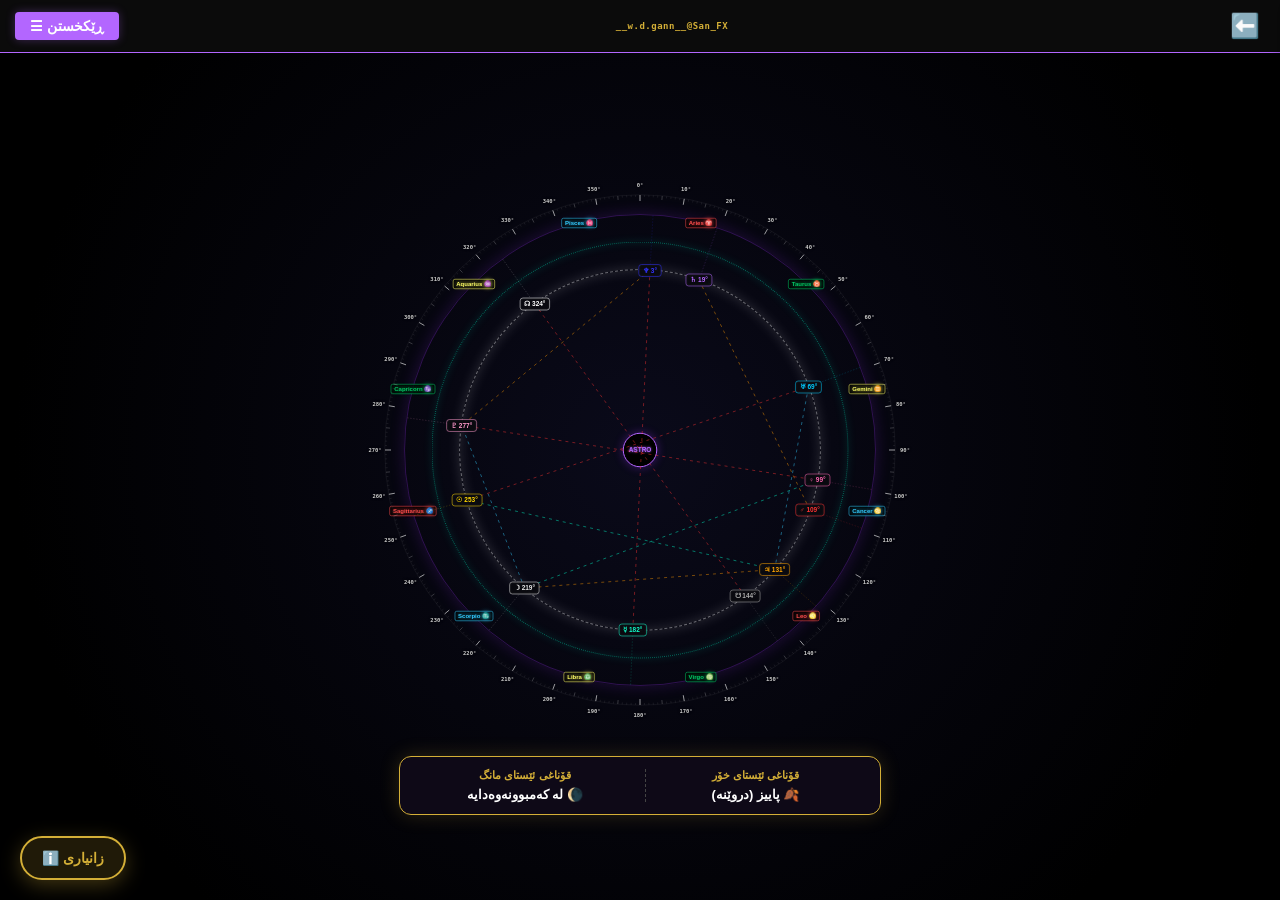
==== commit 8befb12f: "Add files via upload" ====
--- a/astro.html
+++ b/astro.html
@@ -3,7 +3,7 @@
 <head>
     <meta charset="UTF-8">
     <meta name="viewport" content="width=device-width, initial-scale=1.0, maximum-scale=1.0, user-scalable=no">
-    <title>Rêbar FX - Astro Map API</title>
+    <title>San FX - Astro Map API</title>
     <style>
         :root { --neon-cyan: #00ffcc; --neon-gold: #d4af37; --neon-pink: #ff3399; --neon-purple: #b366ff; --neon-blue: #33ccff; --bg-dark: #000; }
         body { background: #000; margin: 0; overflow: hidden; font-family: sans-serif; touch-action: none; color: white; direction: ltr; user-select: none; -webkit-user-select: none; -webkit-touch-callout: none; }
@@ -120,7 +120,7 @@
 
     <div class="header">
         <button class="menu-toggle" id="btn-menu" data-i18n="btn_menu">☰ ڕێکخستن</button>
-        <div class="center-brand-text">@Soorchyy__w.d.gann__@Rebar_FX</div>
+        <div class="center-brand-text">__w.d.gann__@San_FX</div>
         <a href="index.html?showHub=true" class="back-arrow-btn">⬅️</a>
     </div>
 
